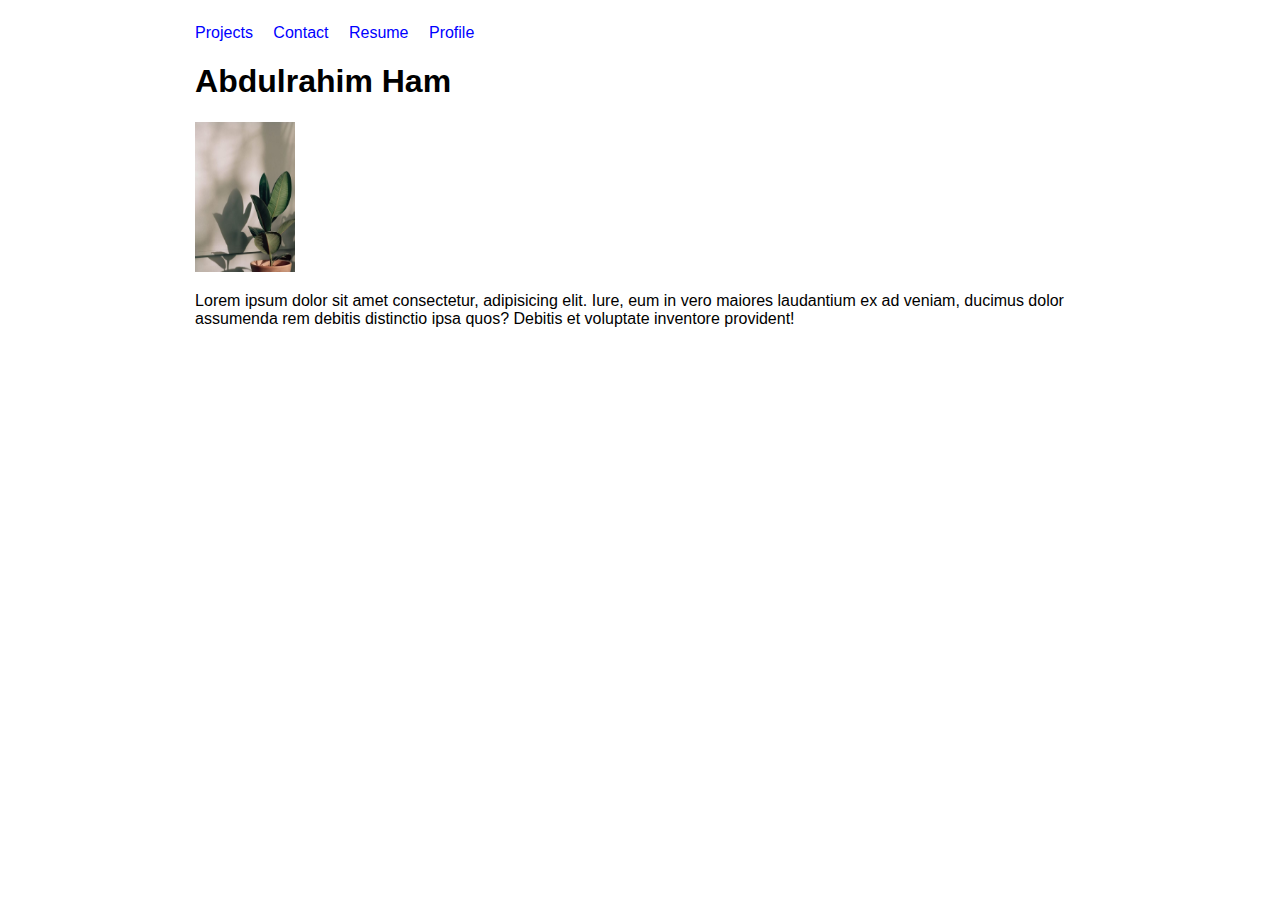
==== index.html @ 23d99c60 "Update index.html" ====
<!DOCTYPE html>
<html lang="en">
<head>
    <meta charset="UTF-8">
    <meta name="viewport" content="width=device-width, initial-scale=1.0">
    <style>
        body {
            max-width: 100ch; 
            margin-inline: auto;
            padding: 1rem; 
            font-family: Arial, sans-serif;
        }
        nav a {
            margin-right: 1rem; 
            text-decoration: none;
            color: blue;
        }
        nav a:hover {
            text-decoration: underline; 
        }
    </style>
</head>
<body>
    <nav>
        <a href="project/index.html">Projects</a>
        <a href="contact/index.html">Contact</a>
        <a href="resume.html"> Resume</a>
        <a href="https://github.com/abdulrahimham" target="_blank">Profile </a> 
    </nav>
    <h1> Abdulrahim Ham</h1>
    <img src="images/plant picture.jpg" alt="Plant profile picture" width="100" height="150"> 
    <link rel="stylesheet" href="..styles.css">
    <p> Lorem ipsum dolor sit amet consectetur, adipisicing elit. Iure, eum in vero maiores laudantium ex ad veniam, ducimus dolor assumenda rem debitis distinctio ipsa quos? Debitis et voluptate inventore provident!     
    </p>   
</body>
</html>
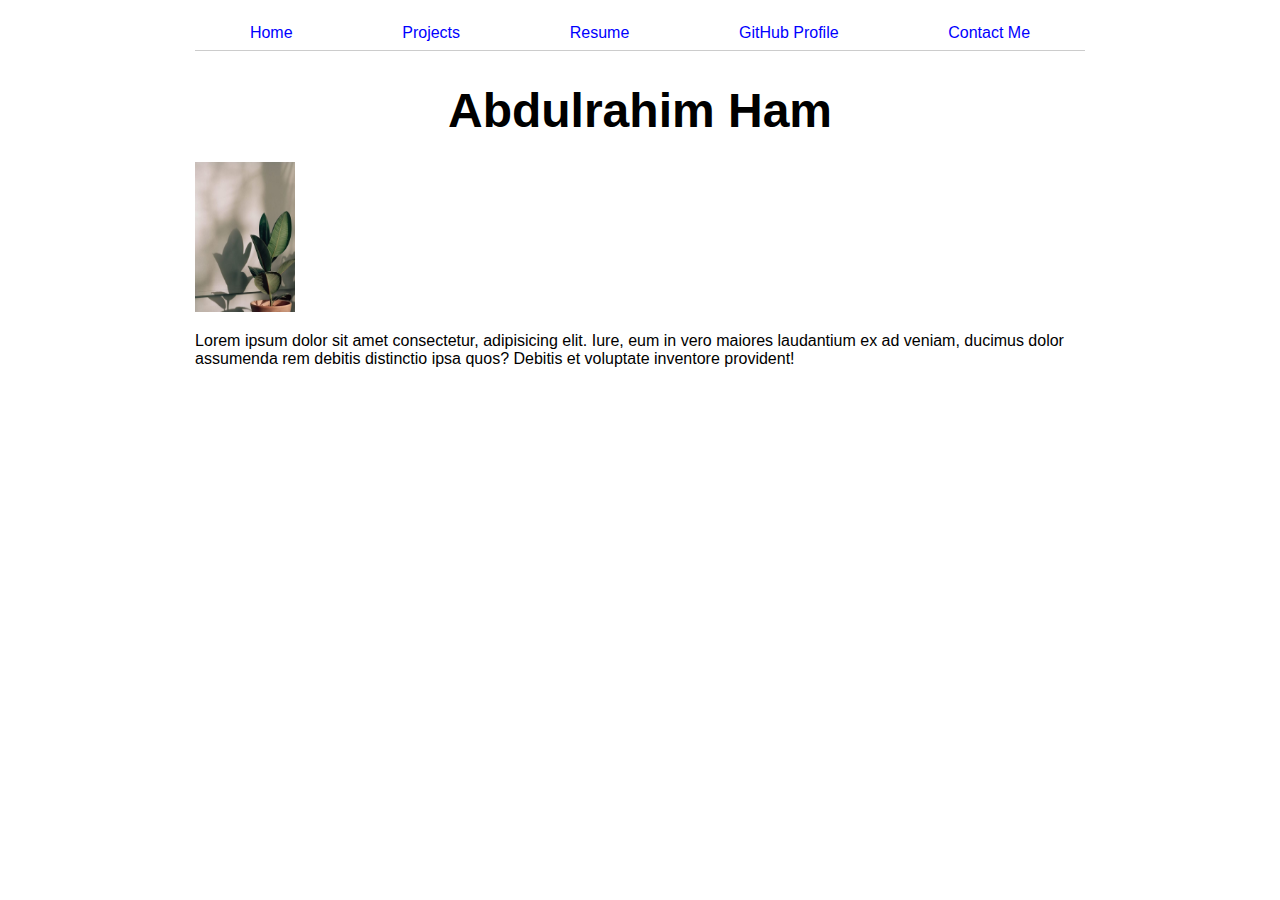
==== commit 3f9995c7: "Finished lab 2" ====
--- a/index.html
+++ b/index.html
@@ -3,34 +3,27 @@
 <head>
     <meta charset="UTF-8">
     <meta name="viewport" content="width=device-width, initial-scale=1.0">
-    <style>
-        body {
-            max-width: 100ch; 
-            margin-inline: auto;
-            padding: 1rem; 
-            font-family: Arial, sans-serif;
-        }
-        nav a {
-            margin-right: 1rem; 
-            text-decoration: none;
-            color: blue;
-        }
-        nav a:hover {
-            text-decoration: underline; 
-        }
-    </style>
+    <title>Abdulrahim Ham: Personal Site and Portfolio</title>
+    <link rel="stylesheet" href="style.css">
 </head>
 <body>
-    <nav>
-        <a href="project/index.html">Projects</a>
-        <a href="contact/index.html">Contact</a>
-        <a href="resume.html"> Resume</a>
-        <a href="https://github.com/abdulrahimham" target="_blank">Profile </a> 
-    </nav>
-    <h1> Abdulrahim Ham</h1>
-    <img src="images/plant picture.jpg" alt="Plant profile picture" width="100" height="150"> 
-    <link rel="stylesheet" href="..styles.css">
-    <p> Lorem ipsum dolor sit amet consectetur, adipisicing elit. Iure, eum in vero maiores laudantium ex ad veniam, ducimus dolor assumenda rem debitis distinctio ipsa quos? Debitis et voluptate inventore provident!     
-    </p>   
+    <header>
+        <nav>
+            <ul>
+                <li><a href="index.html"class="current" >Home</a></li>
+                <li><a href="project/index.html">Projects</a></li>
+                <li><a href="resume.html">Resume</a></li>
+                <li><a href="https://github.com/abdulrahimham" target="_blank">GitHub Profile</a></li>
+                <li><a href="contact/index.html">Contact Me</a></li>
+            </ul>
+        </nav>
+    </header>
+    <main>
+        <h1>Abdulrahim Ham</h1>
+        <img src="images/plant picture.jpg" alt="Plant profile picture" width="100" height="150">
+        <p>
+            Lorem ipsum dolor sit amet consectetur, adipisicing elit. Iure, eum in vero maiores laudantium ex ad veniam, ducimus dolor assumenda rem debitis distinctio ipsa quos? Debitis et voluptate inventore provident!
+        </p>
+    </main>
 </body>
-</html>+</html>
--- a/style.css
+++ b/style.css
@@ -0,0 +1,135 @@
+/* General Styles */
+body {
+  max-width: 100ch;
+  margin-inline: auto;
+  padding: 1rem;
+  font-family: Arial, sans-serif;
+}
+
+/* Navigation Bar Styles */
+nav ul {
+  list-style: none; 
+  padding: 0;
+  margin: 0;
+  display: flex;
+  justify-content: space-around;
+  align-items: center;
+  border-bottom: 1px solid #ccc;
+  padding-bottom: 0.5rem;
+}
+
+nav li {
+  margin: 0;
+}
+
+nav a {
+  text-decoration: none;
+  color: rgb(0, 0, 255);
+  padding: 0.5rem 1rem;
+  font-weight: normal; 
+  transition: color 0.3s ease, border-bottom-color 0.3s ease;
+}
+
+nav a:hover {
+  border-bottom: 5px solid #ccc;
+  color: black;
+}
+
+/***************************************************************/
+/***************************************************************/
+/***************************************************************/
+
+/* Current Page Styling */
+form {
+  display: grid;
+  grid-template-columns: auto 1fr;
+  gap: 1rem; 
+  width: 100%;
+  max-width: 600px;
+  margin: 2rem auto;
+  font-family: inherit;
+}
+
+form label {
+  margin: 0;
+  display: flex;
+  align-items: center;
+  justify-content: flex-end;
+  padding-right: 1rem;
+}
+
+form input,
+form textarea,
+form button {
+  width: 100%;
+  margin: 0;
+  padding: 0.5rem;
+  font-family: inherit;
+  border: 1px solid #ccc;
+  border-radius: 4px;
+}
+
+form button {
+  grid-column: span 2;
+  background-color: rgb(0, 0, 255);
+  color: white;
+  font-weight: bold;
+  border: none;
+  cursor: pointer;
+}
+
+form button:hover {
+  background-color: rgb(0, 0, 200);
+}
+
+/***************************************************************/
+/***************************************************************/
+/***************************************************************/
+
+/* Projects Page Styling */
+.projects {
+  display: grid;
+  grid-template-columns: repeat(auto-fill, minmax(15em, 1fr)); 
+  gap: 1rem;
+  padding: 1rem;
+}
+
+.projects article {
+  border: 1px solid #ccc;
+  border-radius: 8px; 
+  padding: 1rem; 
+  background-color: #f9f9f9; 
+  display: grid;
+  grid-template-rows: subgrid; 
+  grid-row: span 3; 
+}
+
+.projects article h2 {
+  margin: 0;
+  font-size: 1.5rem;
+  line-height: 1.1;
+  margin-bottom: 0.5rem;
+}
+
+.projects article img {
+  max-width: 100%; 
+  border-radius: 4px; 
+}
+
+.projects article p {
+  margin: 0; 
+  font-size: 1rem;
+  line-height: 1.5;
+}
+
+/* Global Heading Styling */
+h1 {
+  font-size: 3rem;
+  text-align: center;
+  margin-bottom: 1.5rem;
+}
+
+h2 {
+  line-height: 1.1; 
+  text-wrap: balance; 
+}
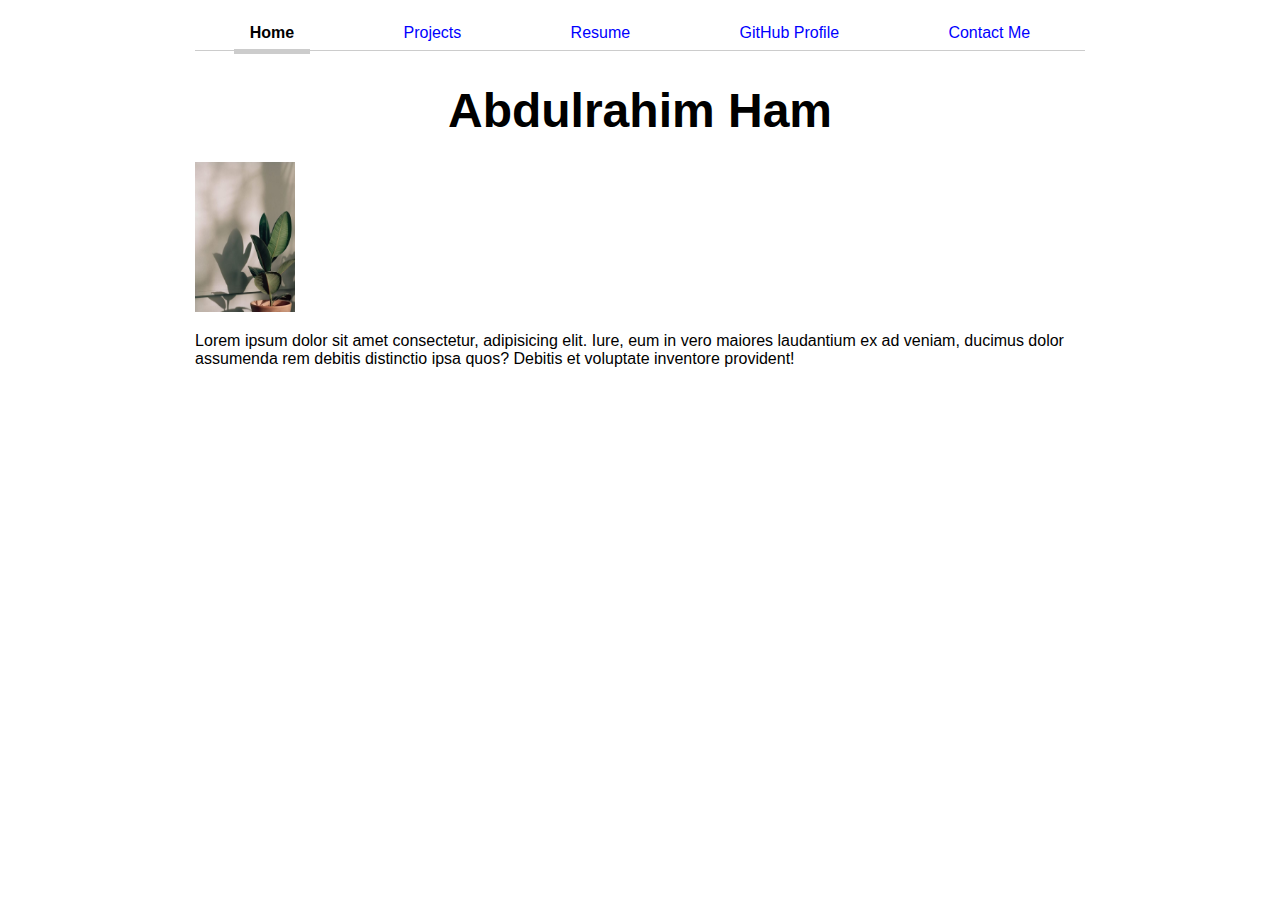
==== commit 96afae39: "added JS file to each index" ====
--- a/index.html
+++ b/index.html
@@ -25,5 +25,6 @@
             Lorem ipsum dolor sit amet consectetur, adipisicing elit. Iure, eum in vero maiores laudantium ex ad veniam, ducimus dolor assumenda rem debitis distinctio ipsa quos? Debitis et voluptate inventore provident!
         </p>
     </main>
+    <script src="global.js" type="module"></script>
 </body>
 </html>
--- a/style.css
+++ b/style.css
@@ -35,11 +35,18 @@
   color: black;
 }
 
+/* Current Page Styling */
+nav a.current {
+  font-weight: bold; 
+  border-bottom: 5px solid #ccc; 
+  color: black; 
+  pointer-events: none;
+}
+
 /***************************************************************/
 /***************************************************************/
 /***************************************************************/
 
-/* Current Page Styling */
 form {
   display: grid;
   grid-template-columns: auto 1fr;
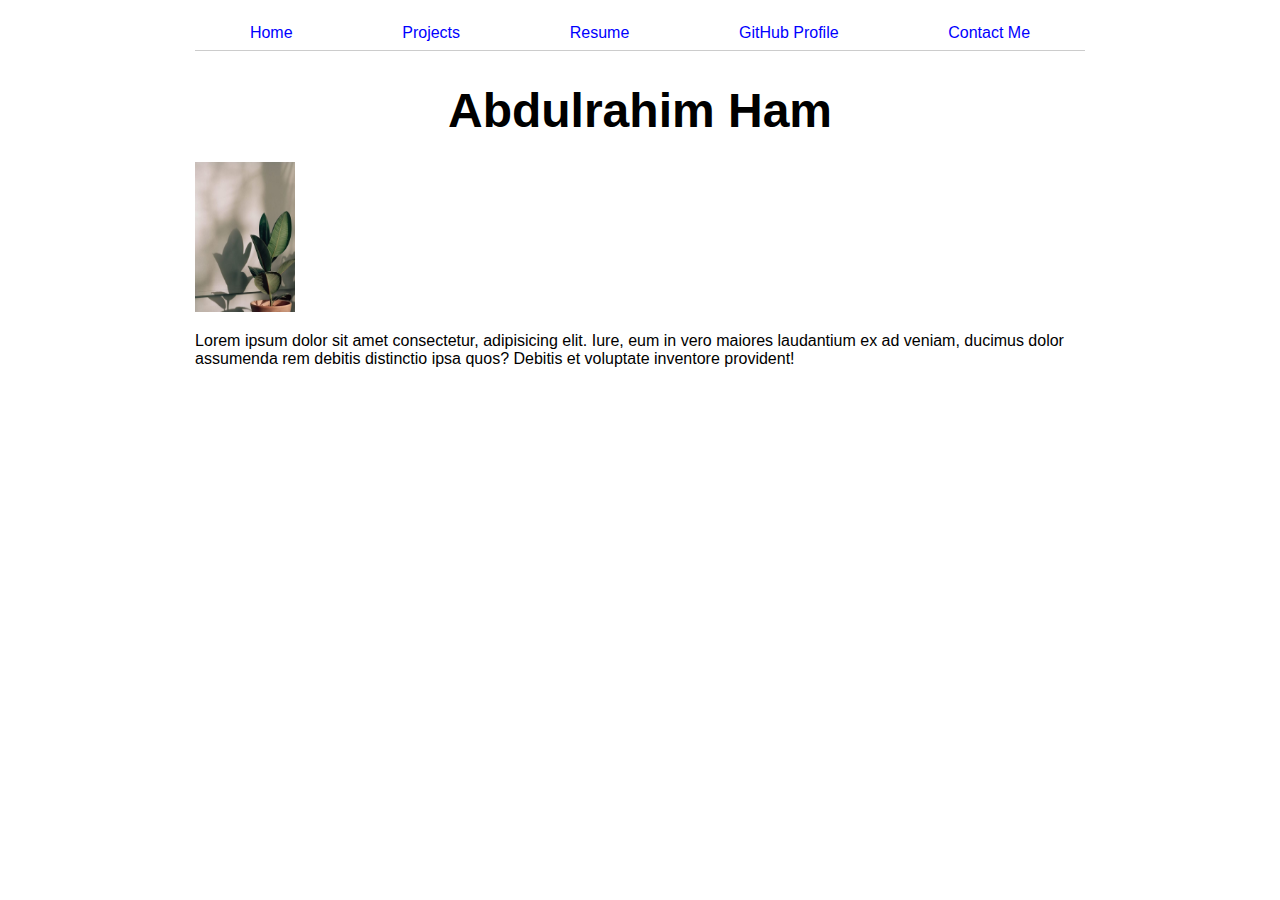
==== commit a64c9655: "Fixed Nav" ====
--- a/index.html
+++ b/index.html
@@ -5,12 +5,13 @@
     <meta name="viewport" content="width=device-width, initial-scale=1.0">
     <title>Abdulrahim Ham: Personal Site and Portfolio</title>
     <link rel="stylesheet" href="style.css">
+    <link rel="icon" href="data:,">
 </head>
 <body>
     <header>
         <nav>
             <ul>
-                <li><a href="index.html"class="current" >Home</a></li>
+                <li><a href="index.html">Home</a></li>
                 <li><a href="project/index.html">Projects</a></li>
                 <li><a href="resume.html">Resume</a></li>
                 <li><a href="https://github.com/abdulrahimham" target="_blank">GitHub Profile</a></li>
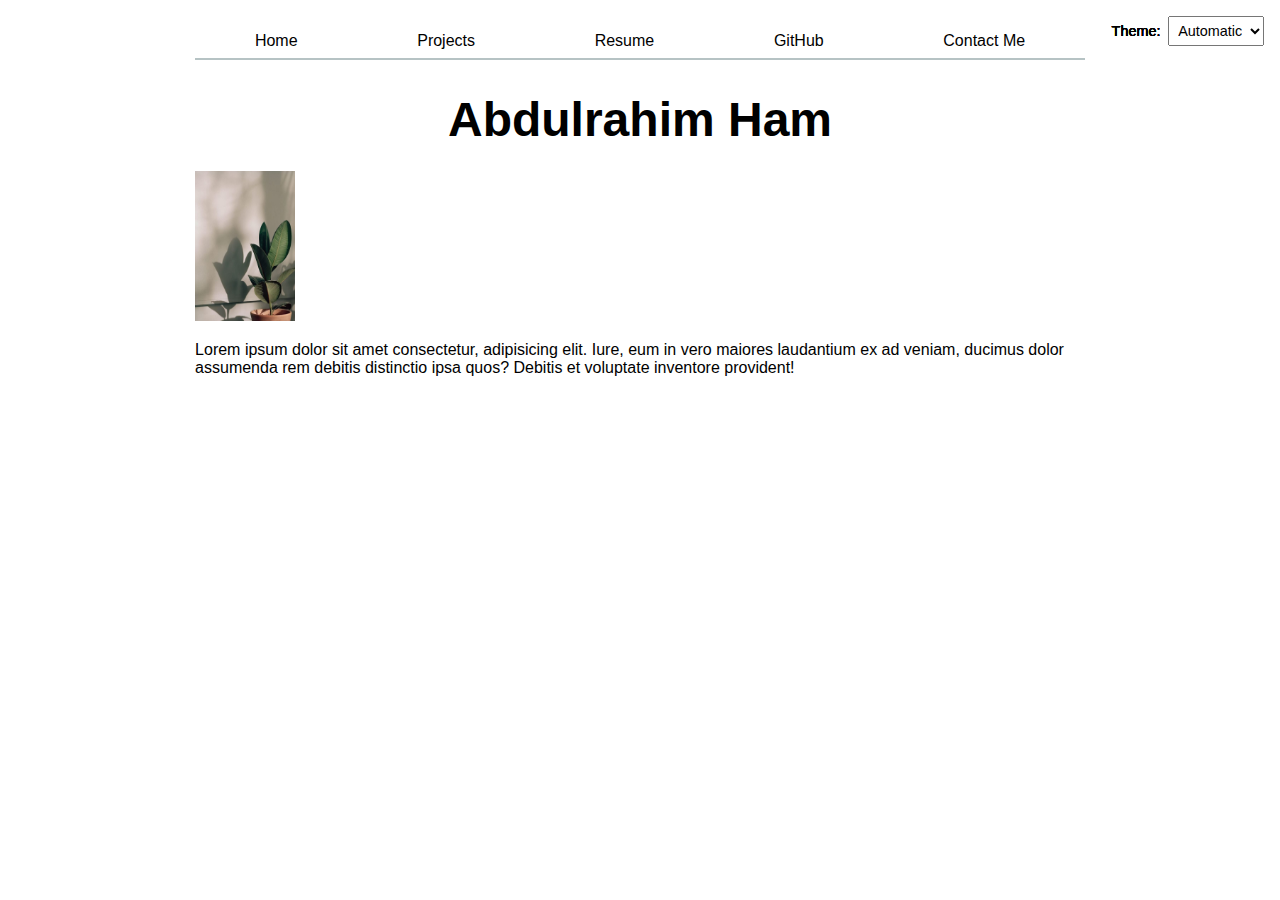
==== commit 7904cb48: "fixed" ====
--- a/index.html
+++ b/index.html
@@ -8,17 +8,6 @@
     <link rel="icon" href="data:,">
 </head>
 <body>
-    <header>
-        <nav>
-            <ul>
-                <li><a href="index.html">Home</a></li>
-                <li><a href="project/index.html">Projects</a></li>
-                <li><a href="resume.html">Resume</a></li>
-                <li><a href="https://github.com/abdulrahimham" target="_blank">GitHub Profile</a></li>
-                <li><a href="contact/index.html">Contact Me</a></li>
-            </ul>
-        </nav>
-    </header>
     <main>
         <h1>Abdulrahim Ham</h1>
         <img src="images/plant picture.jpg" alt="Plant profile picture" width="100" height="150">
--- a/style.css
+++ b/style.css
@@ -3,90 +3,50 @@
   max-width: 100ch;
   margin-inline: auto;
   padding: 1rem;
-  font-family: Arial, sans-serif;
-}
-
-/* Navigation Bar Styles */
-nav ul {
-  list-style: none; 
-  padding: 0;
-  margin: 0;
-  display: flex;
-  justify-content: space-around;
-  align-items: center;
-  border-bottom: 1px solid #ccc;
-  padding-bottom: 0.5rem;
-}
-
-nav li {
-  margin: 0;
-}
-
-nav a {
-  text-decoration: none;
-  color: rgb(0, 0, 255);
-  padding: 0.5rem 1rem;
-  font-weight: normal; 
-  transition: color 0.3s ease, border-bottom-color 0.3s ease;
-}
-
-nav a:hover {
-  border-bottom: 5px solid #ccc;
-  color: black;
-}
-
-/* Current Page Styling */
-nav a.current {
-  font-weight: bold; 
-  border-bottom: 5px solid #ccc; 
-  color: black; 
-  pointer-events: none;
+  font-family: Arial, sans-serif;  
 }
 
 /***************************************************************/
 /***************************************************************/
 /***************************************************************/
 
-form {
-  display: grid;
-  grid-template-columns: auto 1fr;
-  gap: 1rem; 
-  width: 100%;
-  max-width: 600px;
-  margin: 2rem auto;
-  font-family: inherit;
+/* Navigation Bar Styles */
+nav {
+  display: flex;
+  justify-content: space-around; /* Spread items evenly */
+  align-items: center;
+  border-bottom: 2px solidoklch(50% 10% 200 / 40%);
+  ;
 }
 
-form label {
+nav li {
   margin: 0;
-  display: flex;
-  align-items: center;
-  justify-content: flex-end;
-  padding-right: 1rem;
+  list-style: none; /* Remove bullet points */
 }
 
-form input,
-form textarea,
-form button {
-  width: 100%;
-  margin: 0;
-  padding: 0.5rem;
-  font-family: inherit;
-  border: 1px solid #ccc;
-  border-radius: 4px;
+nav a {
+  text-decoration: none;
+  color: black;
+  border-bottom: 2px solid oklch(50% 10% 200 / 40%);
+  padding: 0.5rem 0;
+  font-weight: normal;
+  transition: all 0.3s ease;
+  display: block; /* Make anchor elements take full width */
+  text-align: center; /* Center align text */
+  flex-grow: 1; /* Make all links take equal space */
 }
 
-form button {
-  grid-column: span 2;
-  background-color: rgb(0, 0, 255);
-  color: white;
-  font-weight: bold;
-  border: none;
-  cursor: pointer;
+nav a:hover {
+  border-bottom: 5px solid oklch(50% 10% 200 / 40%);
+  ; /* Thicker underline on hover */
 }
 
-form button:hover {
-  background-color: rgb(0, 0, 200);
+/* Current Page Styling */
+nav a.current {
+  font-weight: bold;
+  color: black;
+  border-bottom: 5px solid oklch(50% 10% 200 / 40%);;
+  pointer-events: none; /* Prevent clicking the current link */
 }
 
 /***************************************************************/
@@ -129,6 +89,10 @@
   line-height: 1.5;
 }
 
+/***************************************************************/
+/***************************************************************/
+/***************************************************************/
+
 /* Global Heading Styling */
 h1 {
   font-size: 3rem;
@@ -136,7 +100,30 @@
   margin-bottom: 1.5rem;
 }
 
-h2 {
-  line-height: 1.1; 
-  text-wrap: balance; 
+/* Theme Dropdown */
+.color-scheme {
+  position: absolute;
+  top: 1rem;
+  right: 1rem;
+  font-size: 0.9rem;
+  display: flex;
+  align-items: center;
+  gap: 0.5rem;
 }
+
+.color-scheme select {
+  padding: 0.3rem;
+  font-size: 0.9rem;
+}
+
+/* Dark theme navigation link styles */
+nav[data-theme="dark"] nav a {
+  color: white !important; /* Force white text for links */
+}
+
+nav[data-theme="dark"] nav a.current {
+  color: white !important; /* Ensure the current link stays white */
+  font-weight: bold;
+}
+
+
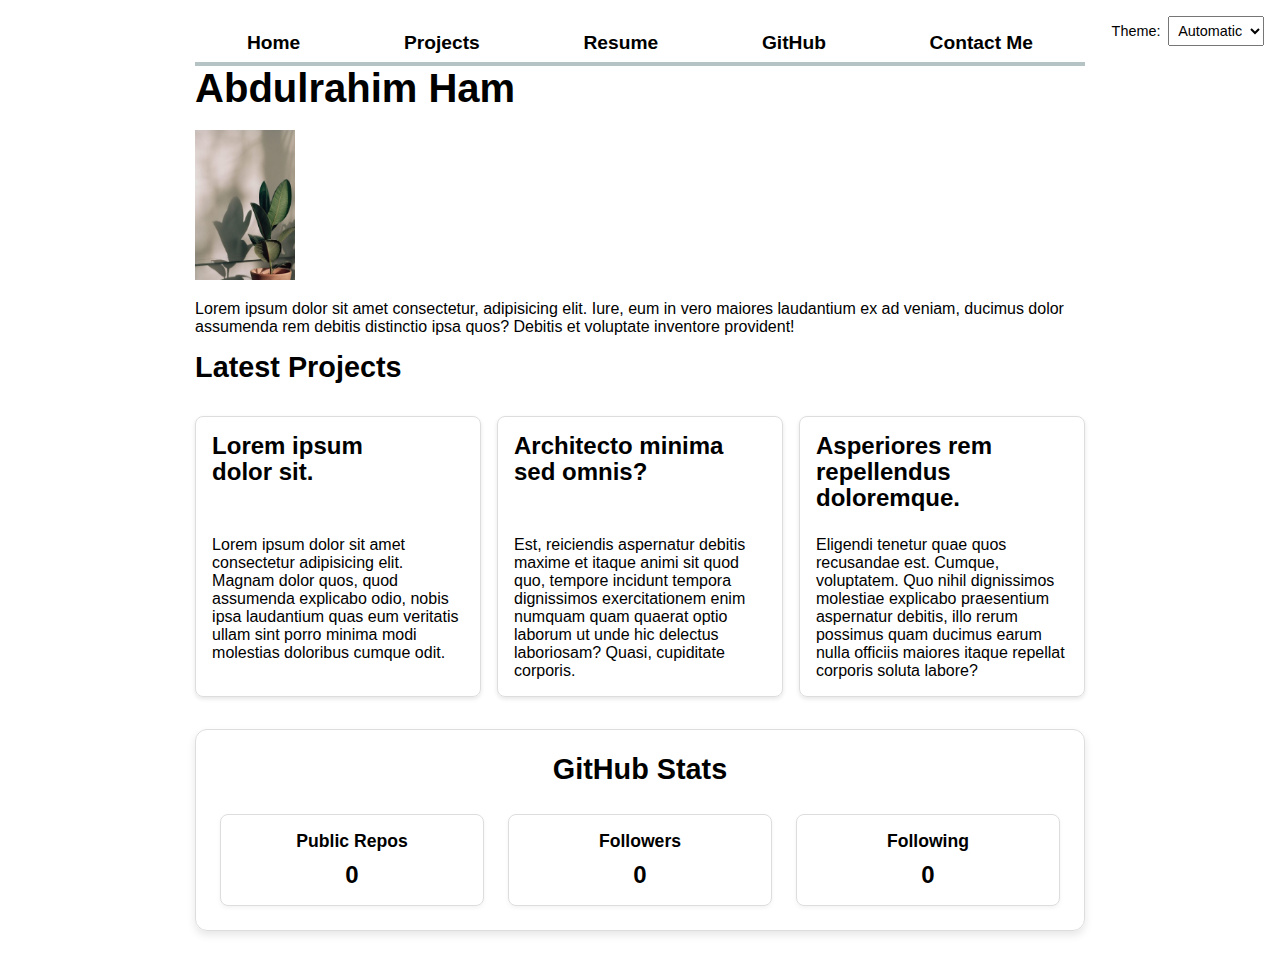
==== commit bdf5fa3b: "Finished Lab 4" ====
--- a/index.html
+++ b/index.html
@@ -14,7 +14,33 @@
         <p>
             Lorem ipsum dolor sit amet consectetur, adipisicing elit. Iure, eum in vero maiores laudantium ex ad veniam, ducimus dolor assumenda rem debitis distinctio ipsa quos? Debitis et voluptate inventore provident!
         </p>
+
+        <!-- Latest Projects Section -->
+        <h2>Latest Projects</h2>
+        <div class="projects">
+            <!-- Dynamically added content will appear here -->
+        </div>
+
+        <!-- GitHub Stats Section -->
+        <div id="profile-stats">
+            <h2>GitHub Stats</h2>
+            <div class="stats-grid"> 
+                <div class="stat-item">
+                    <span class="stat-label">Public Repos</span>
+                    <span class="stat-value" id="public-repos">0</span>
+                </div>
+                <div class="stat-item">
+                    <span class="stat-label">Followers</span>
+                    <span class="stat-value" id="followers">0</span>
+                </div>
+                <div class="stat-item">
+                    <span class="stat-label">Following</span>
+                    <span class="stat-value" id="following">0</span>
+                </div>
+            </div>
+        </div>
     </main>
     <script src="global.js" type="module"></script>
+    <script src="index.js" type="module"></script>
 </body>
-</html>
+</html>--- a/style.css
+++ b/style.css
@@ -3,101 +3,59 @@
   max-width: 100ch;
   margin-inline: auto;
   padding: 1rem;
-  font-family: Arial, sans-serif;  
-}
-
-/***************************************************************/
-/***************************************************************/
-/***************************************************************/
+  font-family: Arial, sans-serif;
+  color: canvastext; 
+  background-color: canvas; 
+  transition: background-color 0.5s ease, color 0.5s ease; 
+}
+
+/* Global Heading Styles */
+h1, h2, h3, h4, h5, h6 {
+  line-height: 1.1; 
+  text-wrap: balance; 
+  margin: 0 0 0.5em 0; 
+}
+
+h1 {
+  font-size: 2.5em; 
+  font-weight: bold; 
+}
+
+h2 {
+  font-size: 1.8em;
+  font-weight: 600; 
+}
+
 
 /* Navigation Bar Styles */
 nav {
   display: flex;
-  justify-content: space-around; /* Spread items evenly */
+  justify-content: space-around;
   align-items: center;
-  border-bottom: 2px solidoklch(50% 10% 200 / 40%);
-  ;
-}
-
-nav li {
-  margin: 0;
-  list-style: none; /* Remove bullet points */
+  border-bottom: 2px solid oklch(50% 10% 200 / 40%);
 }
 
 nav a {
   text-decoration: none;
-  color: black;
+  color: inherit; 
   border-bottom: 2px solid oklch(50% 10% 200 / 40%);
   padding: 0.5rem 0;
-  font-weight: normal;
+  font-weight: bold;
+  font-size: 1.2rem;
   transition: all 0.3s ease;
-  display: block; /* Make anchor elements take full width */
-  text-align: center; /* Center align text */
-  flex-grow: 1; /* Make all links take equal space */
+  display: block;
+  text-align: center;
+  flex-grow: 1;
 }
 
 nav a:hover {
   border-bottom: 5px solid oklch(50% 10% 200 / 40%);
-  ; /* Thicker underline on hover */
-}
-
-/* Current Page Styling */
+}
+
 nav a.current {
   font-weight: bold;
-  color: black;
-  border-bottom: 5px solid oklch(50% 10% 200 / 40%);;
-  pointer-events: none; /* Prevent clicking the current link */
-}
-
-/***************************************************************/
-/***************************************************************/
-/***************************************************************/
-
-/* Projects Page Styling */
-.projects {
-  display: grid;
-  grid-template-columns: repeat(auto-fill, minmax(15em, 1fr)); 
-  gap: 1rem;
-  padding: 1rem;
-}
-
-.projects article {
-  border: 1px solid #ccc;
-  border-radius: 8px; 
-  padding: 1rem; 
-  background-color: #f9f9f9; 
-  display: grid;
-  grid-template-rows: subgrid; 
-  grid-row: span 3; 
-}
-
-.projects article h2 {
-  margin: 0;
-  font-size: 1.5rem;
-  line-height: 1.1;
-  margin-bottom: 0.5rem;
-}
-
-.projects article img {
-  max-width: 100%; 
-  border-radius: 4px; 
-}
-
-.projects article p {
-  margin: 0; 
-  font-size: 1rem;
-  line-height: 1.5;
-}
-
-/***************************************************************/
-/***************************************************************/
-/***************************************************************/
-
-/* Global Heading Styling */
-h1 {
-  font-size: 3rem;
-  text-align: center;
-  margin-bottom: 1.5rem;
+  border-bottom: 5px solid oklch(50% 10% 200 / 40%);
+  pointer-events: none;
 }
 
 /* Theme Dropdown */
@@ -116,14 +74,136 @@
   font-size: 0.9rem;
 }
 
-/* Dark theme navigation link styles */
-nav[data-theme="dark"] nav a {
-  color: white !important; /* Force white text for links */
-}
-
-nav[data-theme="dark"] nav a.current {
-  color: white !important; /* Ensure the current link stays white */
+/* Dark theme styles */
+[data-theme="dark"] {
+  color: canvastext;
+  background-color: canvas; 
+}
+
+[data-theme="dark"] nav a {
+  color: canvastext; 
+}
+
+[data-theme="dark"] nav a.current {
+  color: canvastext; 
+}
+
+/* Projects Page Styles */
+.projects {
+    display: grid;
+    grid-template-columns: repeat(auto-fill, minmax(15em, 1fr));
+    gap: 1em; 
+    margin-top: 2em;
+}
+
+.projects article {
+    display: grid;
+    grid-template-rows: subgrid;
+    grid-row: span 3; 
+    gap: 0.5em; 
+    border: 1px solid #ddd; 
+    padding: 1em; 
+    border-radius: 8px; 
+    background-color: var(--background-color); 
+    box-shadow: 0 2px 4px rgba(0, 0, 0, 0.1); 
+}
+
+.projects h2 {
+    margin: 0; 
+    font-size: 1.5em;
+    line-height: 1.1; 
+    text-wrap: balance; 
+}
+
+.projects img {
+    width: 100%; 
+    height: auto; 
+    border-radius: 4px; 
+}
+
+.projects p {
+    margin: 0; 
+    font-size: 1em; 
+    color: var(--text-color); 
+}
+
+
+/* Projects Page Specific Styles */
+.projects-title {
+    font-size: 2.5em;
+    margin-bottom: 1em; 
+}
+
+/* GitHub Stats Styles */
+.github-stats {
+  margin-top: 2em;
+  padding: 1em;
+  border: 1px solid #ddd;
+  border-radius: 8px;
+  background-color: var(--background-color);
+  box-shadow: 0 2px 4px rgba(0, 0, 0, 0.1);
+}
+
+.github-stats h2 {
+  font-size: 1.8em;
+  margin-bottom: 0.5em;
+}
+
+.github-stats p {
+  margin: 0.5em 0;
+  font-size: 1.1em;
+  color: var(--text-color);
+}
+
+/* GitHub Stats Styles */
+#profile-stats {
+  margin-top: 2em;
+  padding: 1.5em;
+  border: 1px solid #ddd;
+  border-radius: 12px;
+  background-color: var(--background-color);
+  box-shadow: 0 4px 8px rgba(0, 0, 0, 0.1);
+}
+
+#profile-stats h2 {
+  font-size: 1.8em;
+  margin-bottom: 1em;
+  text-align: center;
+  color: var(--text-color);
+}
+
+.stats-grid {
+  display: grid;
+  grid-template-columns: repeat(auto-fit, minmax(150px, 1fr));
+  gap: 1.5em;
+  text-align: center;
+}
+
+.stat-item {
+  padding: 1em;
+  border: 1px solid #ddd;
+  border-radius: 8px;
+  background-color: var(--background-color);
+  box-shadow: 0 2px 4px rgba(0, 0, 0, 0.05);
+  transition: transform 0.2s ease, box-shadow 0.2s ease;
+}
+
+.stat-item:hover {
+  transform: translateY(-5px);
+  box-shadow: 0 6px 12px rgba(0, 0, 0, 0.1);
+}
+
+.stat-label {
+  display: block;
+  font-size: 1.1em;
+  font-weight: 600;
+  color: var(--text-color);
+  margin-bottom: 0.5em;
+}
+
+.stat-value {
+  display: block;
+  font-size: 1.5em;
   font-weight: bold;
-}
-
-
+  color: var(--text-color);
+}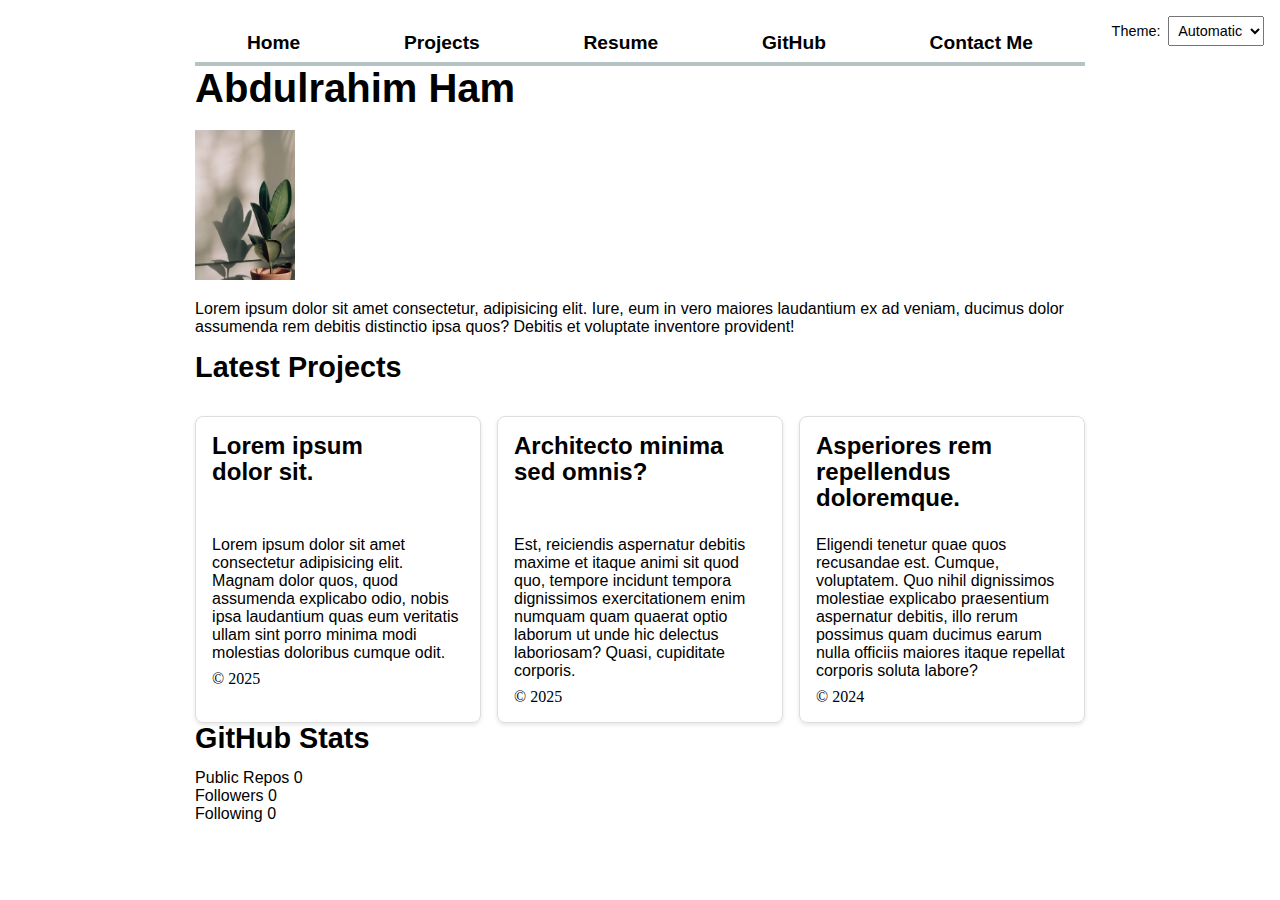
==== commit b33e9fe6: "Finished lab" ====
--- a/index.html
+++ b/index.html
@@ -15,13 +15,10 @@
             Lorem ipsum dolor sit amet consectetur, adipisicing elit. Iure, eum in vero maiores laudantium ex ad veniam, ducimus dolor assumenda rem debitis distinctio ipsa quos? Debitis et voluptate inventore provident!
         </p>
 
-        <!-- Latest Projects Section -->
         <h2>Latest Projects</h2>
         <div class="projects">
-            <!-- Dynamically added content will appear here -->
         </div>
 
-        <!-- GitHub Stats Section -->
         <div id="profile-stats">
             <h2>GitHub Stats</h2>
             <div class="stats-grid"> 
--- a/style.css
+++ b/style.css
@@ -4,28 +4,27 @@
   margin-inline: auto;
   padding: 1rem;
   font-family: Arial, sans-serif;
-  color: canvastext; 
-  background-color: canvas; 
-  transition: background-color 0.5s ease, color 0.5s ease; 
+  color: canvastext;
+  background-color: canvas;
+  transition: background-color 0.5s ease, color 0.5s ease;
 }
 
 /* Global Heading Styles */
 h1, h2, h3, h4, h5, h6 {
-  line-height: 1.1; 
-  text-wrap: balance; 
-  margin: 0 0 0.5em 0; 
+  line-height: 1.1;
+  text-wrap: balance;
+  margin: 0 0 0.5em 0;
 }
 
 h1 {
-  font-size: 2.5em; 
-  font-weight: bold; 
+  font-size: 2.5em;
+  font-weight: bold;
 }
 
 h2 {
   font-size: 1.8em;
-  font-weight: 600; 
-}
-
+  font-weight: 600;
+}
 
 /* Navigation Bar Styles */
 nav {
@@ -37,7 +36,7 @@
 
 nav a {
   text-decoration: none;
-  color: inherit; 
+  color: inherit;
   border-bottom: 2px solid oklch(50% 10% 200 / 40%);
   padding: 0.5rem 0;
   font-weight: bold;
@@ -77,133 +76,140 @@
 /* Dark theme styles */
 [data-theme="dark"] {
   color: canvastext;
-  background-color: canvas; 
+  background-color: canvas;
 }
 
 [data-theme="dark"] nav a {
-  color: canvastext; 
+  color: canvastext;
 }
 
 [data-theme="dark"] nav a.current {
-  color: canvastext; 
+  color: canvastext;
 }
 
 /* Projects Page Styles */
+.projects-title {
+  margin-top: 1em; 
+}
 .projects {
-    display: grid;
-    grid-template-columns: repeat(auto-fill, minmax(15em, 1fr));
-    gap: 1em; 
-    margin-top: 2em;
+  display: grid;
+  grid-template-columns: repeat(auto-fill, minmax(15em, 1fr));
+  gap: 1em;
+  margin-top: 2em;
 }
 
 .projects article {
-    display: grid;
-    grid-template-rows: subgrid;
-    grid-row: span 3; 
-    gap: 0.5em; 
-    border: 1px solid #ddd; 
-    padding: 1em; 
-    border-radius: 8px; 
-    background-color: var(--background-color); 
-    box-shadow: 0 2px 4px rgba(0, 0, 0, 0.1); 
-}
-
-.projects h2 {
-    margin: 0; 
-    font-size: 1.5em;
-    line-height: 1.1; 
-    text-wrap: balance; 
-}
-
-.projects img {
-    width: 100%; 
-    height: auto; 
-    border-radius: 4px; 
-}
-
-.projects p {
-    margin: 0; 
-    font-size: 1em; 
-    color: var(--text-color); 
-}
-
-
-/* Projects Page Specific Styles */
-.projects-title {
-    font-size: 2.5em;
-    margin-bottom: 1em; 
-}
-
-/* GitHub Stats Styles */
-.github-stats {
-  margin-top: 2em;
+  display: grid;
+  grid-template-rows: subgrid;
+  grid-row: span 3;
+  gap: 0.5em;
+  border: 1px solid #ddd;
   padding: 1em;
-  border: 1px solid #ddd;
   border-radius: 8px;
   background-color: var(--background-color);
   box-shadow: 0 2px 4px rgba(0, 0, 0, 0.1);
 }
 
-.github-stats h2 {
-  font-size: 1.8em;
-  margin-bottom: 0.5em;
-}
-
-.github-stats p {
-  margin: 0.5em 0;
-  font-size: 1.1em;
+.projects h2 {
+  margin: 0;
+  font-size: 1.5em;
+  line-height: 1.1;
+  text-wrap: balance;
+}
+
+.projects img {
+  width: 100%;
+  height: auto;
+  border-radius: 4px;
+}
+
+.projects p {
+  margin: 0;
+  font-size: 1em;
   color: var(--text-color);
 }
 
-/* GitHub Stats Styles */
-#profile-stats {
-  margin-top: 2em;
-  padding: 1.5em;
-  border: 1px solid #ddd;
-  border-radius: 12px;
-  background-color: var(--background-color);
-  box-shadow: 0 4px 8px rgba(0, 0, 0, 0.1);
-}
-
-#profile-stats h2 {
-  font-size: 1.8em;
-  margin-bottom: 1em;
-  text-align: center;
-  color: var(--text-color);
-}
-
-.stats-grid {
-  display: grid;
-  grid-template-columns: repeat(auto-fit, minmax(150px, 1fr));
-  gap: 1.5em;
-  text-align: center;
-}
-
-.stat-item {
-  padding: 1em;
-  border: 1px solid #ddd;
+.project-text {
+  display: flex;
+  flex-direction: column;
+  gap: 0.5em; 
+}
+
+.project-year {
+  font-family: Baskerville, serif;
+  font-variant-numeric: oldstyle-nums;
+  font-size: 0.9em;
+  color: oklch(50% 10% 200 / 70%);
+  margin-top: 0.5em;
+}
+
+/* Pie Chart SVG Styling */
+#projects-pie-plot {
+    max-width: 20em; 
+    margin-block: 2em; 
+    overflow: visible; 
+}
+
+/* Legend Styles */
+.legend {
+    display: grid;
+    grid-template-columns: repeat(auto-fill, minmax(9em, 1fr));
+    gap: 1em;
+    list-style: none;
+    padding: 1em;
+    margin: 0;
+    border: 1px solid #ddd; 
+    background-color: var(--background-color); 
+    box-shadow: 0 2px 4px rgba(0, 0, 0, 0.1); 
+}
+.legend-item {
+    display: flex;
+    align-items: center;
+    gap: 0.5em;
+}
+
+.swatch {
+    display: inline-block;
+    width: 1em;
+    height: 1em;
+    background-color: var(--color);
+    border-radius: 50%;
+}
+.container {
+    display: flex;
+    align-items: center;
+    gap: 2em;
+    margin-block: 2em;
+}
+.legend {
+    flex: 1;
+}
+
+.search-container {
+  display: flex;
+  justify-content: center;
+  margin: 1em 0;
+}
+
+.searchBar {
+  width: 100%;
+  max-width: 1000px;
+  padding: 12px;
+  font-size: 1.2rem;
+  border: 2px solid #ccc;
   border-radius: 8px;
-  background-color: var(--background-color);
-  box-shadow: 0 2px 4px rgba(0, 0, 0, 0.05);
-  transition: transform 0.2s ease, box-shadow 0.2s ease;
-}
-
-.stat-item:hover {
-  transform: translateY(-5px);
-  box-shadow: 0 6px 12px rgba(0, 0, 0, 0.1);
-}
-
-.stat-label {
-  display: block;
-  font-size: 1.1em;
-  font-weight: 600;
-  color: var(--text-color);
-  margin-bottom: 0.5em;
-}
-
-.stat-value {
-  display: block;
-  font-size: 1.5em;
-  font-weight: bold;
-  color: var(--text-color);
-}+}
+
+.selected {
+  --color: oklch(60% 45% 0) !important;
+}
+
+.selected:is(path) {
+  fill: var(--color);
+}
+
+.selected-legend {
+  font-weight: bold;
+  text-decoration: underline;
+}
+
